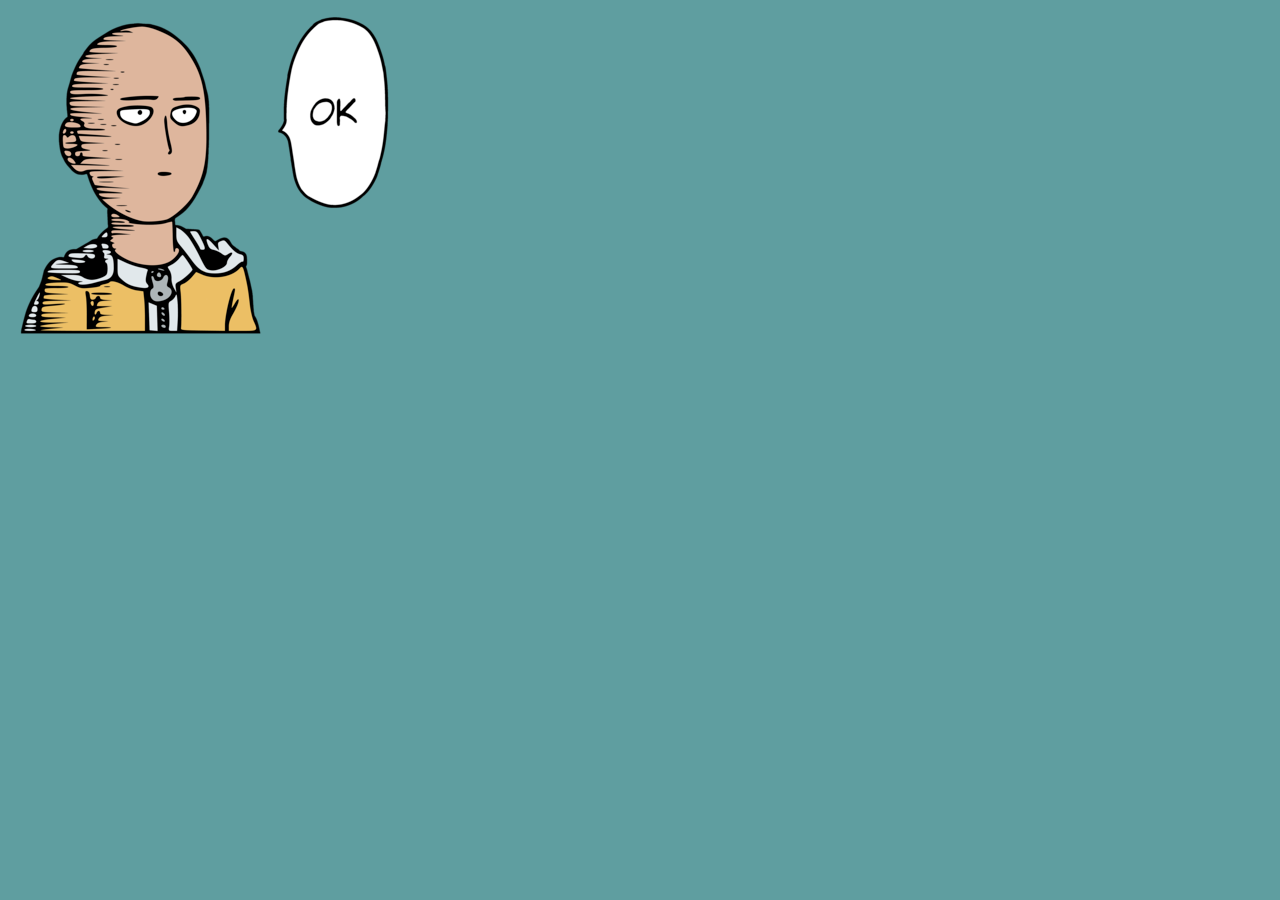
==== TP01/Ej07/index.html @ f8f8efe4 "Resuelto Ejercicio 07.a)" ====
<!DOCTYPE html>
<html lang="en">
<head>
    <meta charset="UTF-8">
    <meta name="viewport" content="width=device-width, initial-scale=1.0">
    <title>TP01 Ej06</title>
    <link rel="stylesheet" href="master.css">
</head>
<body style="background-color: cadetblue;">
    
    <canvas id="js-canvas"></canvas>

    <script type="text/javascript" src="main.js"></script>
</body>
</html>
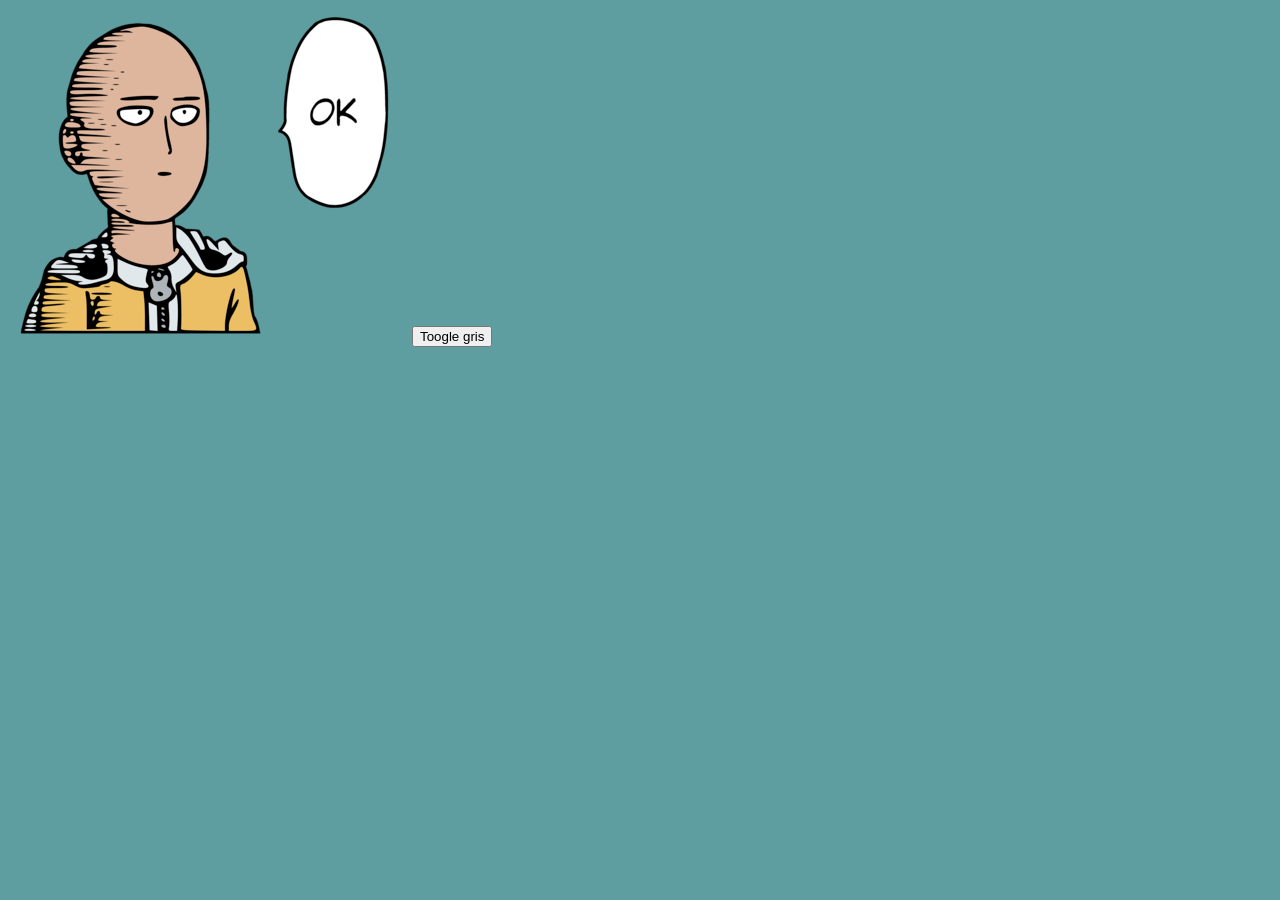
==== commit a8f484e9: "Resuelto Ejercicio 07.b (y solucionado bug menor)" ====
--- a/TP01/Ej07/index.html
+++ b/TP01/Ej07/index.html
@@ -4,12 +4,13 @@
     <meta charset="UTF-8">
     <meta name="viewport" content="width=device-width, initial-scale=1.0">
     <title>TP01 Ej06</title>
-    <link rel="stylesheet" href="master.css">
 </head>
 <body style="background-color: cadetblue;">
     
     <canvas id="js-canvas"></canvas>
 
+    <button id="js-toogle_gris">Toogle gris</button>
+
     <script type="text/javascript" src="main.js"></script>
 </body>
 </html>
